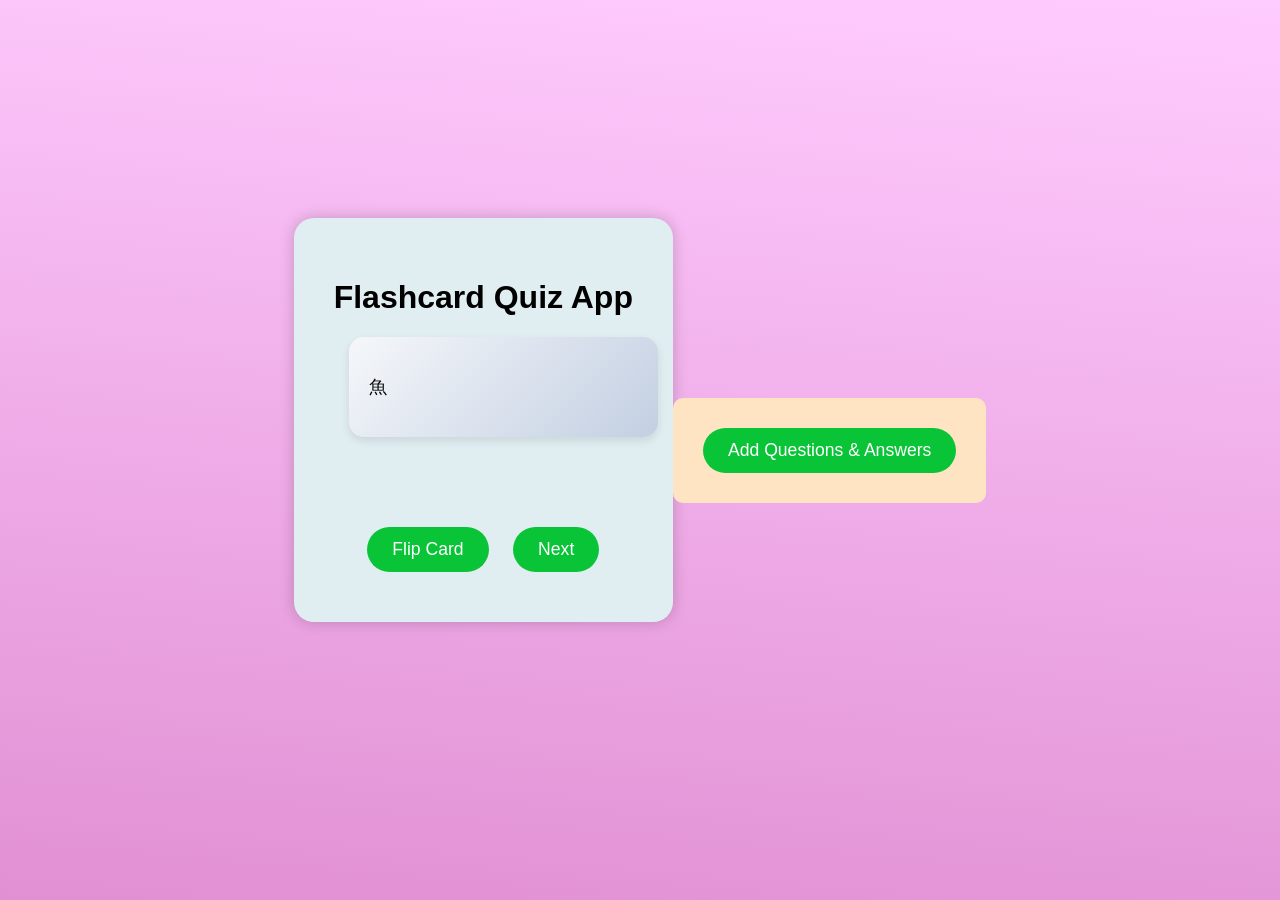
==== index.html @ b78d53ec "Base code (no CRUD feature yet)" ====
<!DOCTYPE html>
<html lang="en">
  <head>
    <meta charset="UTF-8" />
    <meta name="viewport" content="width=device-width, initial-scale=1.0" />
    <title>Flashcard Quiz App</title>
    <link rel="stylesheet" href="styles.css" />
  </head>
  <body>
    <div class="flashcard-container">
      <h1>Flashcard Quiz App</h1>
      <div id="flashcard" class="flashcard">
        <div class="front">
          <p id="question">Question will appear here</p>
        </div>
        <div class="back">
          <p class="answer">Answer will appear here</p>
        </div>
      </div>
      <button id="flip-card">Flip Card</button>
      <button id="next-card">Next</button>
    </div>
    <div class="question-container">
      <button id="add-question">Add Questions & Answers</button>
    </div>
    <script src="script.js"></script>
  </body>
</html>
---- styles.css ----
body {
  font-family: sans-serif;
  display: flex;
  justify-content: center;
  align-items: center;
  height: 100vh;
  background: linear-gradient(185deg, #ffccff, #e190d3);
  margin: 0;
  overflow: hidden;
}

.flashcard-container {
  text-align: center;
  background-color: #e1eef1;
  padding: 40px;
  border-radius: 20px;
  box-shadow: 0 0 15px rgba(0, 0, 0, 0.2);
  max-width: 360px;
  margin-bottom: 60px;
}

.question-container {
  text-align: center;
  background-color: bisque;
  padding: 20px;
  border-radius: 10px;
  max-width: 360px;
}

.flashcard {
  width: 90%;
  height: 180px;
  position: relative;
  transform-style: preserve-3d;
  transition: transform 0.6s;
  margin: 0 auto;
}

.flashcard.is-flipped {
  transform: rotateY(180deg);
}

.flashcard div {
  position: absolute;
  width: 100%;
  backface-visibility: hidden;
  border-radius: 15px;
  background: linear-gradient(135deg, #f5f7fa, #c3cfe2);
  display: flex;
  padding: 20px;
  box-shadow: 0 4px 8px rgba(0, 0, 0, 0.1);
  font-size: 1.1em;
}

.back {
  transform: rotateY(180deg);
}

button {
  margin: 10px;
  padding: 12px 25px;
  border: none;
  border-radius: 25px;
  background-color: #0ac438;
  color: white;
  font-size: 1.1em;
  cursor: pointer;
  transition: background-color 0.3s, transform 0.2s;
}

button:hover {
  background-color: aquamarine;
  color: darkslategrey;
}

button:active {
  transform: scale(0.95);
}
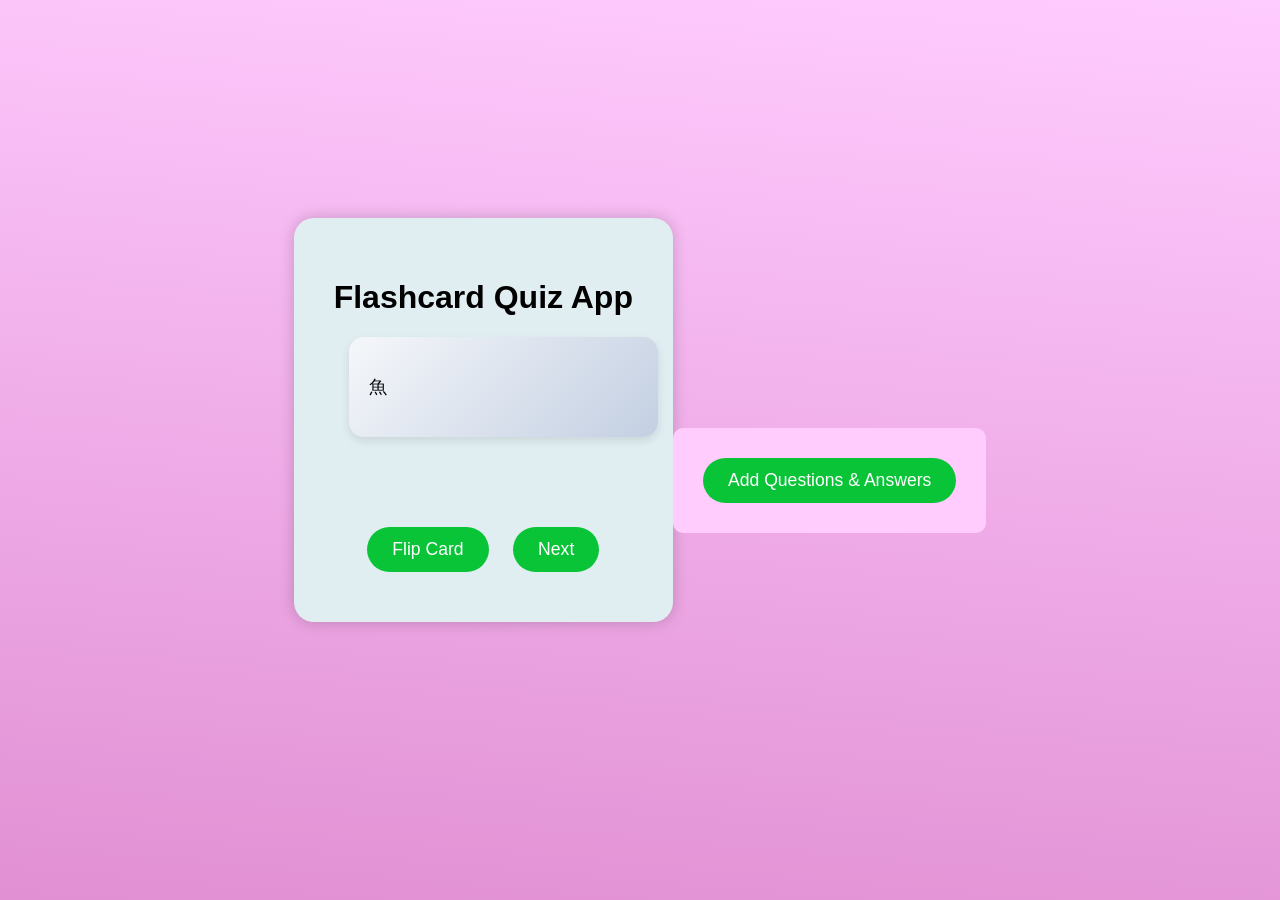
==== commit acfb530c: "fixing layout" ====
--- a/index.html
+++ b/index.html
@@ -20,6 +20,7 @@
       <button id="flip-card">Flip Card</button>
       <button id="next-card">Next</button>
     </div>
+    <br />
     <div class="question-container">
       <button id="add-question">Add Questions & Answers</button>
     </div>
--- a/styles.css
+++ b/styles.css
@@ -21,10 +21,11 @@
 
 .question-container {
   text-align: center;
-  background-color: bisque;
+  background-color: #ffccfd;
   padding: 20px;
   border-radius: 10px;
   max-width: 360px;
+  margin-top: 60px;
 }
 
 .flashcard {
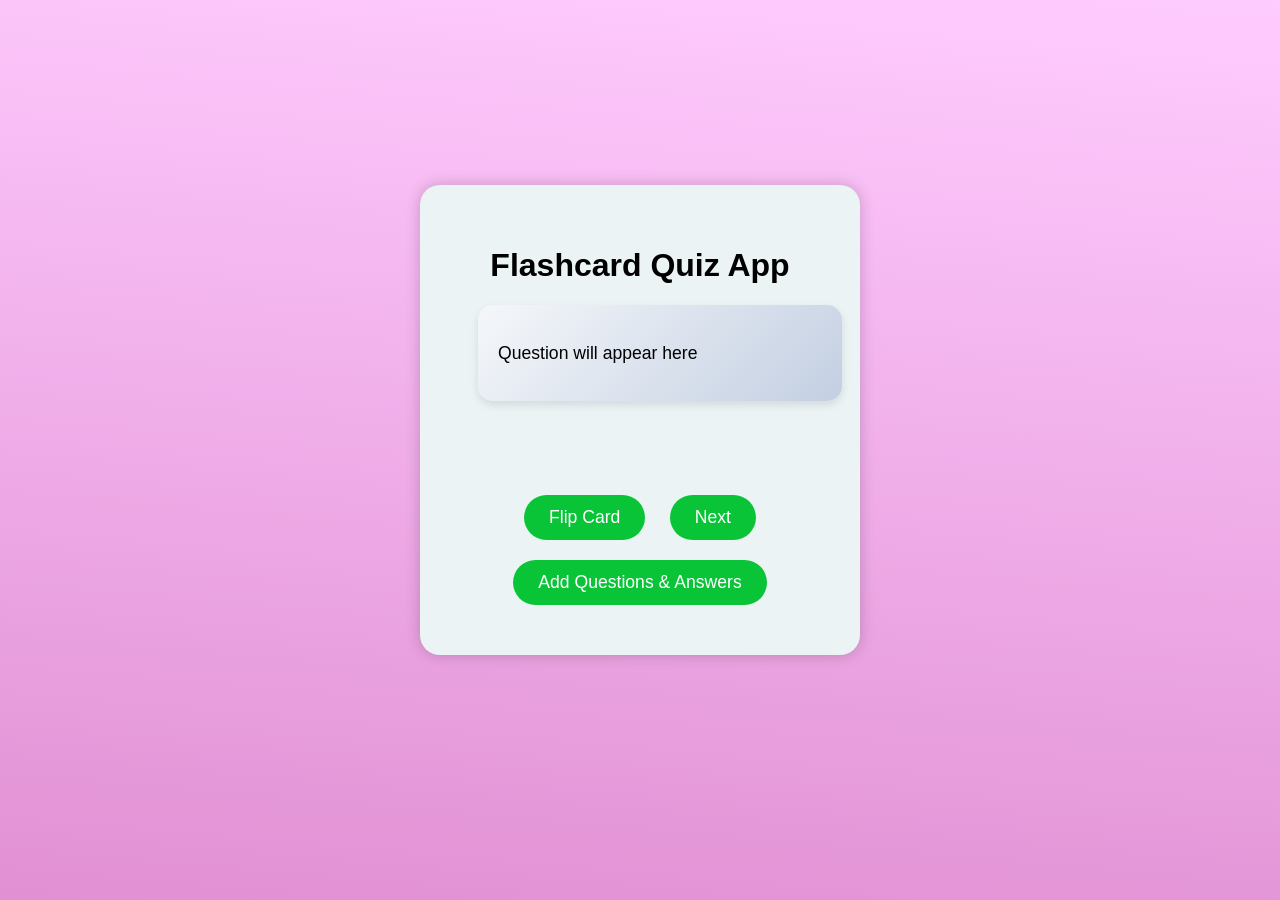
==== commit ee8ebf34: "CRUD functions to add QnA to flashcards without saving to DB" ====
--- a/index.html
+++ b/index.html
@@ -14,16 +14,20 @@
           <p id="question">Question will appear here</p>
         </div>
         <div class="back">
-          <p class="answer">Answer will appear here</p>
+          <p id="answer">Answer will appear here</p>
         </div>
       </div>
       <button id="flip-card">Flip Card</button>
       <button id="next-card">Next</button>
+      <button id="add-question" onclick="window.location.href='manage.html'">
+        Add Questions & Answers
+      </button>
     </div>
     <br />
-    <div class="question-container">
+    <br />
+    <!--<div class="question-container">
       <button id="add-question">Add Questions & Answers</button>
-    </div>
+    </div>-->
     <script src="script.js"></script>
   </body>
 </html>
--- a/styles.css
+++ b/styles.css
@@ -11,7 +11,7 @@
 
 .flashcard-container {
   text-align: center;
-  background-color: #e1eef1;
+  background-color: #ebf3f5;
   padding: 40px;
   border-radius: 20px;
   box-shadow: 0 0 15px rgba(0, 0, 0, 0.2);
